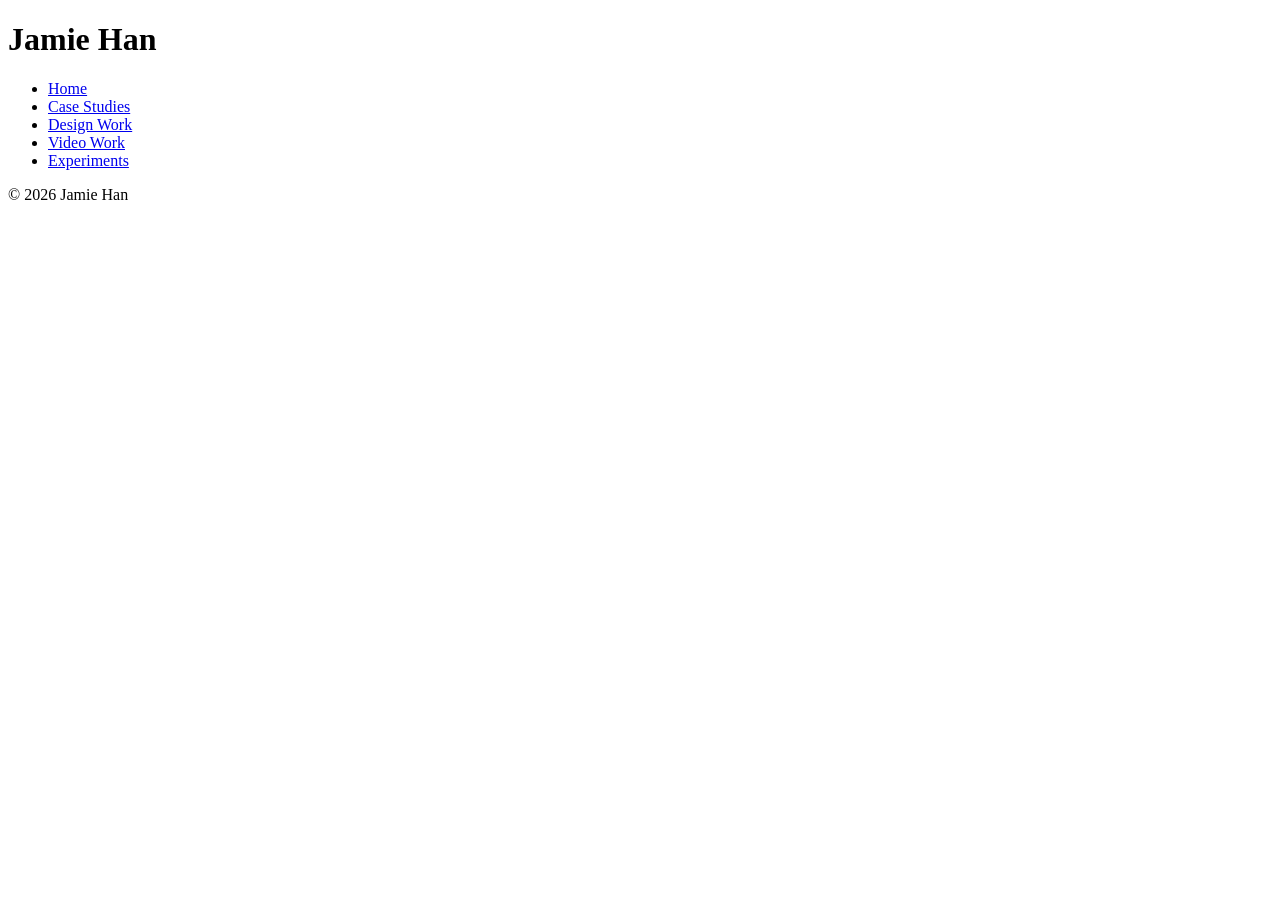
==== index.html @ 56db5844 "experiments update & html skeleton" ====
<!DOCTYPE html>
<html lang="en">
<head>
  <meta charset="utf-8">
  <meta name="viewport" content="width=device-width, initial-scale=1">
  <title>Home | Jamie Han</title>
  <link rel="stylesheet" href="styles.css">
</head>
<body>
  <header>
    <h1>Jamie Han</h1>
    <nav>
      <ul>
        <li><a href="index.html">Home</a></li>
        <li><a href="case-studies.html">Case Studies</a></li>
        <li><a href="design-work.html">Design Work</a></li>
        <li><a href="video-work.html">Video Work</a></li>
        <li><a href="experiments.html">Experiments</a></li>
      </ul>
    </nav>
  </header>

  <main>
    <hello-world></hello-world>
  </main>

  <footer>
    <p>&copy; 2026 Jamie Han</p>
  </footer>
    <script>
        class HelloWorld extends HTMLElement {
        connectedCallback() {
            console.log("Hello World!");
        }
        }
        customElements.define("hello-world", HelloWorld);
    </script>
</body>
</html>
---- styles.css ----
project-card {
  display: block;
  border: 1px solid black;
  padding: 1rem;
  margin: 1rem 0;
}
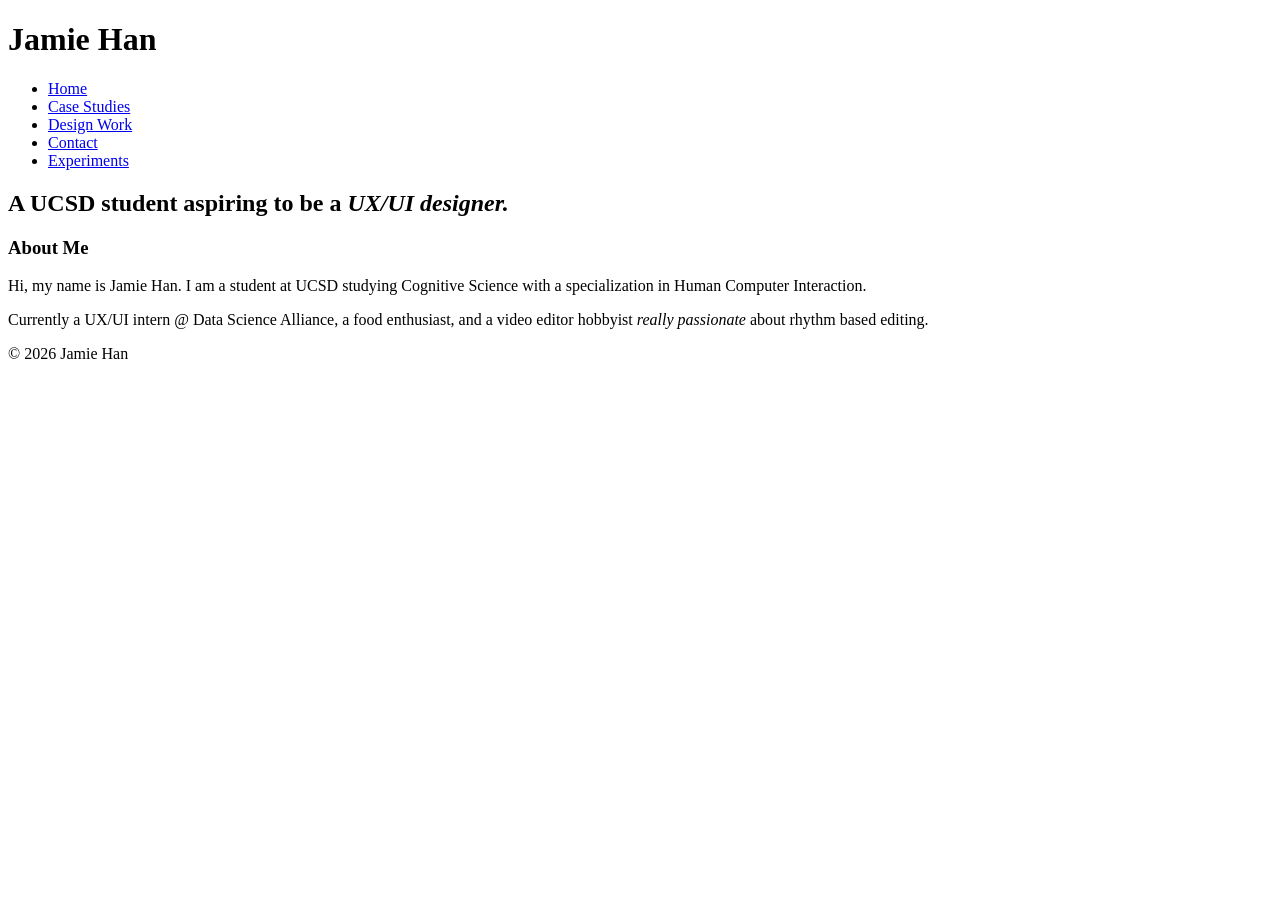
==== commit fa6f4428: "added 48 tags" ====
--- a/index.html
+++ b/index.html
@@ -14,7 +14,7 @@
         <li><a href="index.html">Home</a></li>
         <li><a href="case-studies.html">Case Studies</a></li>
         <li><a href="design-work.html">Design Work</a></li>
-        <li><a href="video-work.html">Video Work</a></li>
+        <li><a href="contact.html">Contact</a></li>
         <li><a href="experiments.html">Experiments</a></li>
       </ul>
     </nav>
@@ -22,6 +22,14 @@
 
   <main>
     <hello-world></hello-world>
+    <h2>A UCSD student aspiring to be a <i>UX/UI designer.</i></h2>
+
+    <section>
+      <h3>About Me</h3>
+      <p>Hi, my name is Jamie Han. I am a student at UCSD studying Cognitive Science with a specialization in Human Computer Interaction.</p>
+      <p>Currently a UX/UI intern @ Data Science Alliance, a food enthusiast, and a video editor hobbyist <em>really passionate</em> about rhythm based editing.</p>
+    </section>
+
   </main>
 
   <footer>
--- a/styles.css
+++ b/styles.css
@@ -1,6 +1,5 @@
 project-card {
   display: block;
-  border: 1px solid black;
   padding: 1rem;
   margin: 1rem 0;
 }
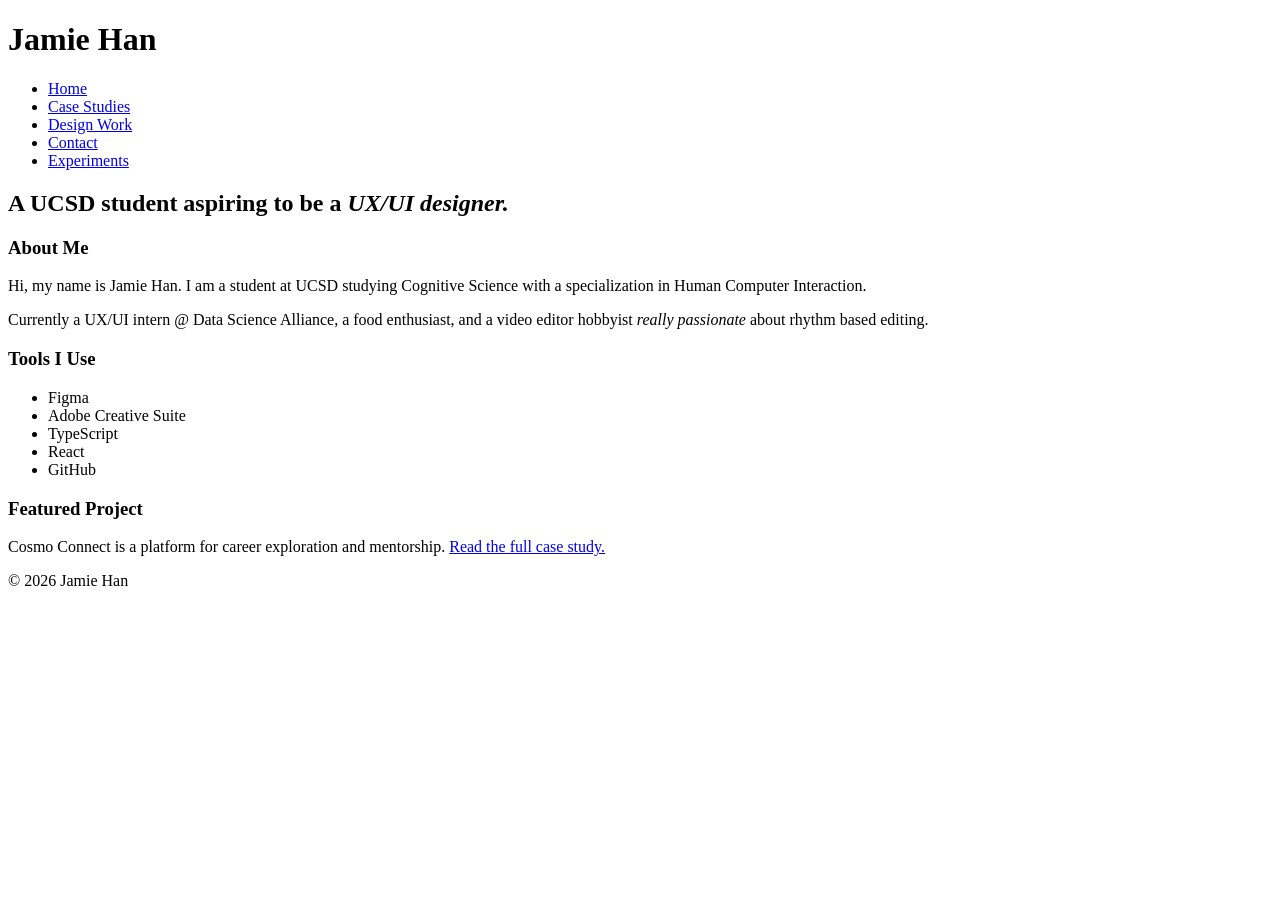
==== commit 87c10ac9: "updated tags + projects" ====
--- a/index.html
+++ b/index.html
@@ -30,6 +30,22 @@
       <p>Currently a UX/UI intern @ Data Science Alliance, a food enthusiast, and a video editor hobbyist <em>really passionate</em> about rhythm based editing.</p>
     </section>
 
+    <section>
+      <h3>Tools I Use</h3>
+      <ul>
+        <li>Figma</li>
+        <li>Adobe Creative Suite</li>
+        <li>TypeScript</li>
+        <li>React</li>
+        <li>GitHub</li>
+      </ul>
+    </section>
+
+    <section>
+      <h3>Featured Project</h3>
+      <p>Cosmo Connect is a platform for career exploration and mentorship. <a href="project-1.html">Read the full case study.</a></p>
+    </section>
+
   </main>
 
   <footer>
--- a/styles.css
+++ b/styles.css
@@ -1,4 +1,5 @@
 project-card {
+  border: 1px solid black;
   display: block;
   padding: 1rem;
   margin: 1rem 0;
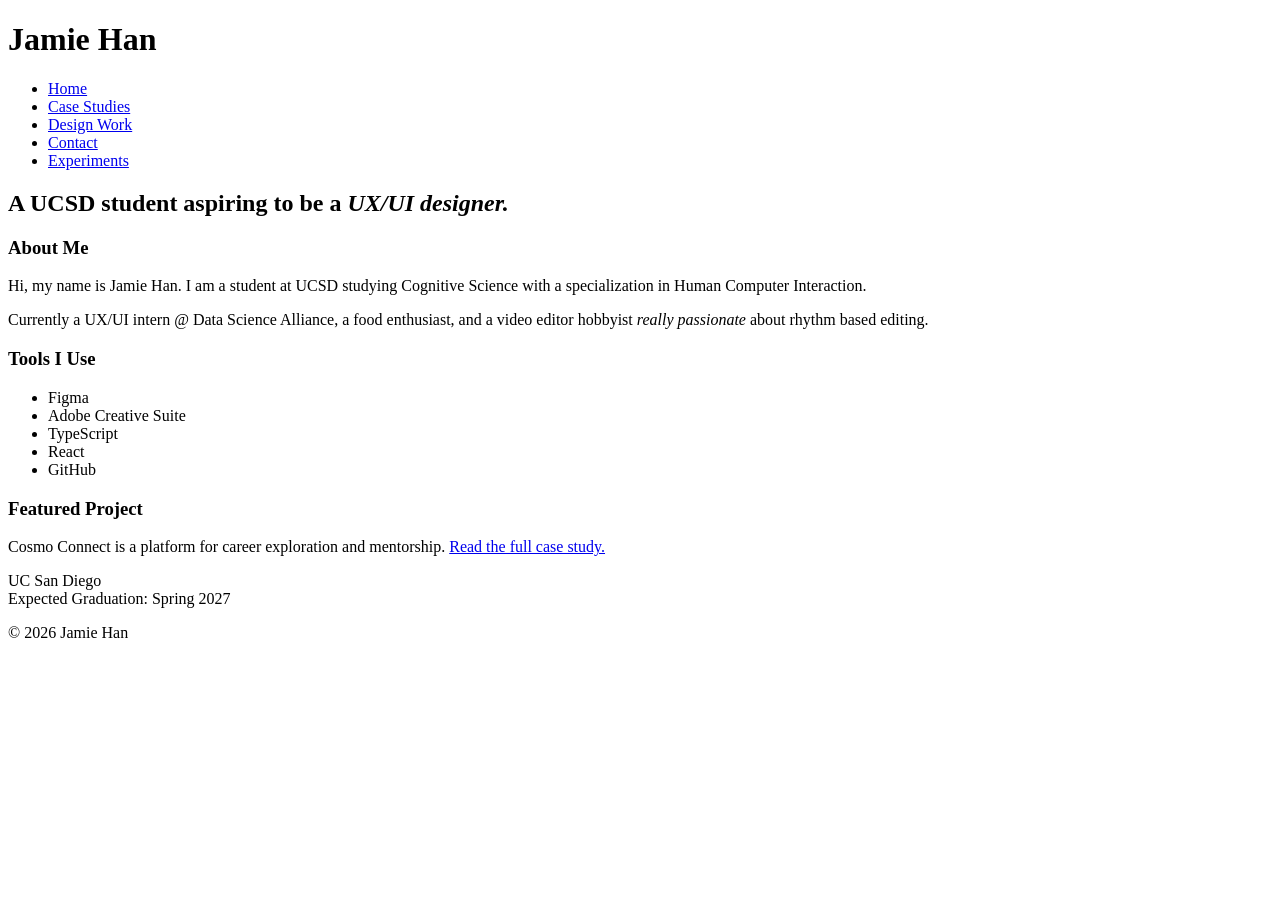
==== commit d9a7994d: "updated all htmls" ====
--- a/index.html
+++ b/index.html
@@ -49,6 +49,7 @@
   </main>
 
   <footer>
+    <p>UC San Diego<br>Expected Graduation: Spring 2027</p>
     <p>&copy; 2026 Jamie Han</p>
   </footer>
     <script>
